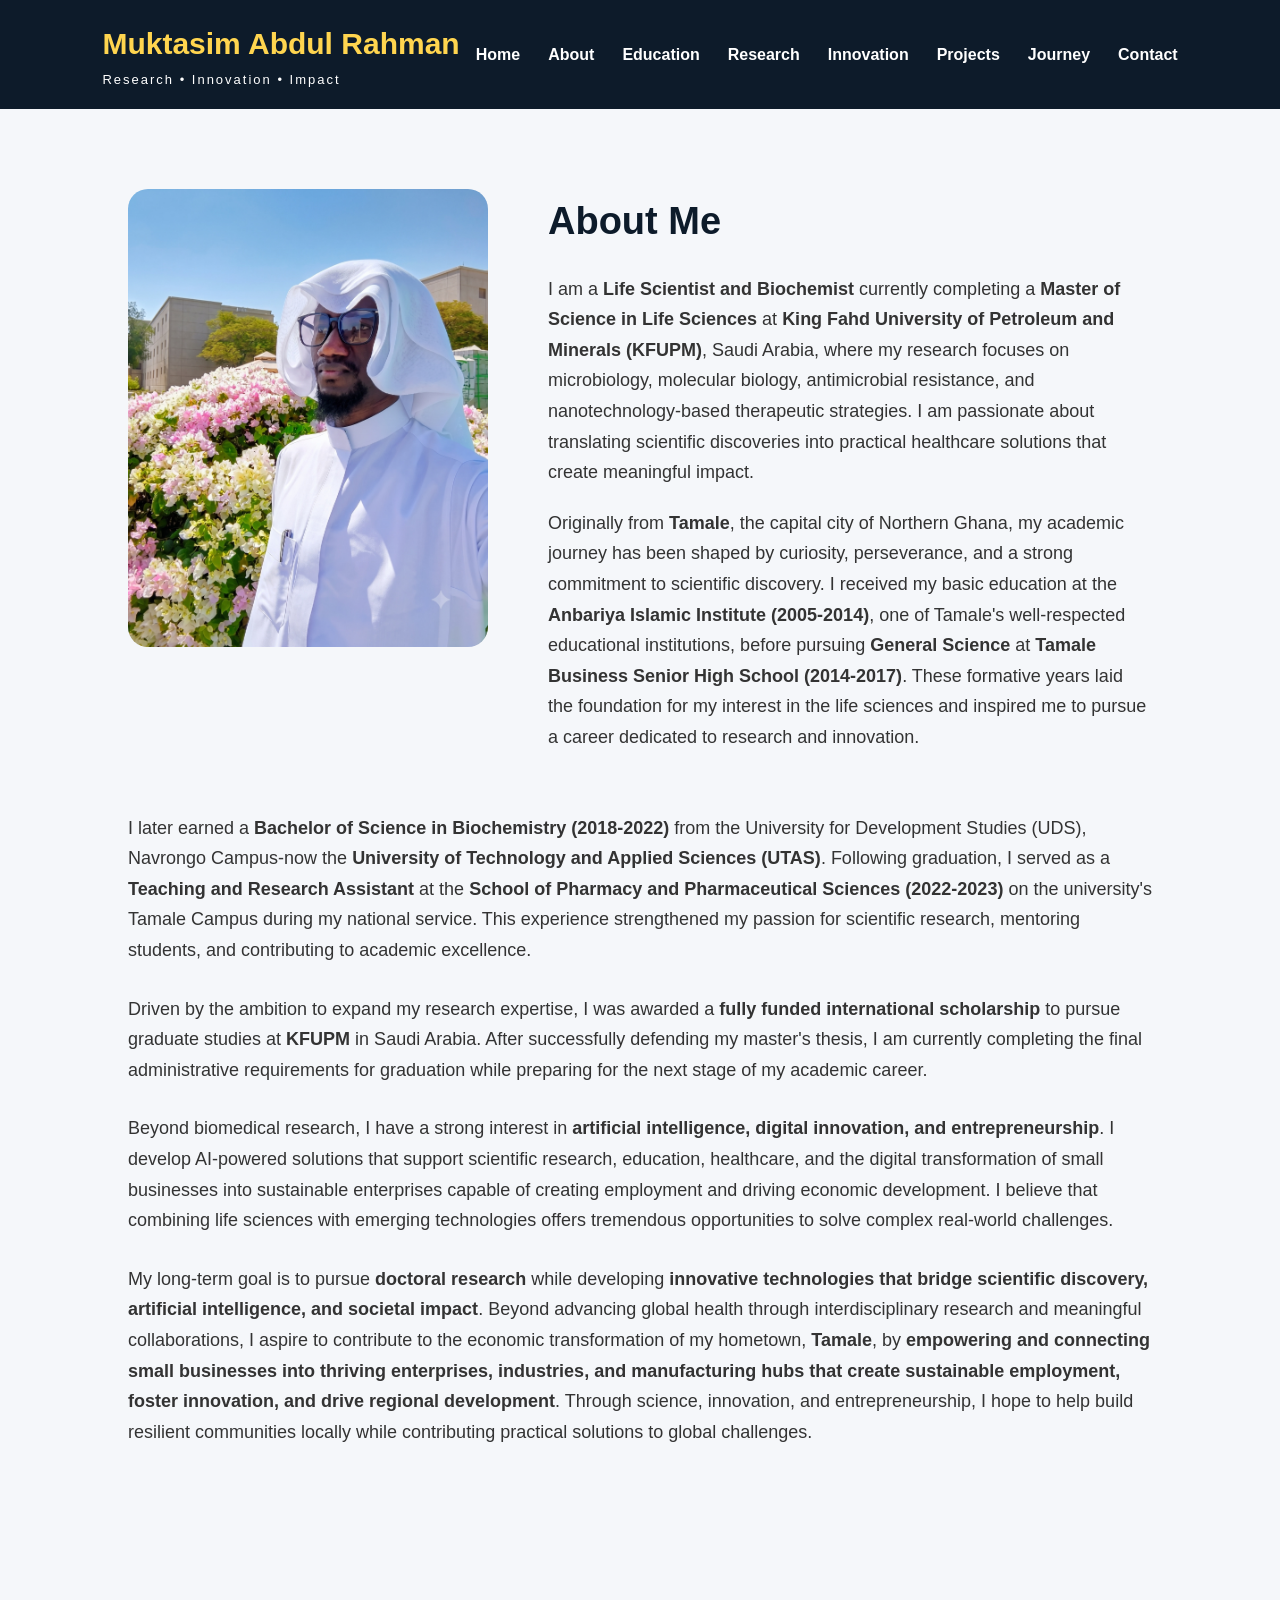
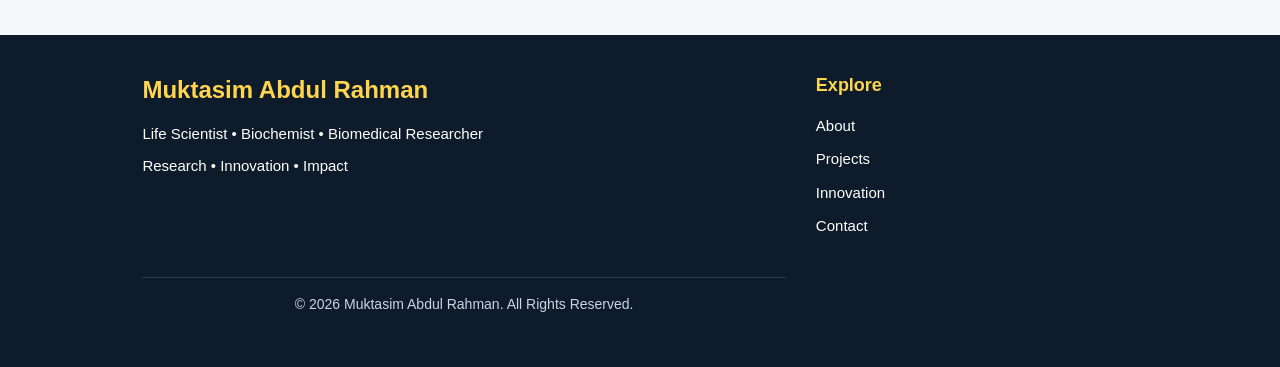
==== about.html @ 6fbb1bb0 "Update About page with biography and improved layout" ====
<!DOCTYPE html>
<html lang="en">
<head>
    <meta charset="UTF-8">
    <meta name="viewport" content="width=device-width, initial-scale=1.0">
    <title>About | Muktasim Abdul Rahman</title>
    <link rel="stylesheet" href="css/style.css">
</head>
<body>
    <header>

    <div class="brand">

        <h1>Muktasim Abdul Rahman</h1>

        <p>Research • Innovation • Impact</p>

    </div>

    <button class="menu-toggle">

        ☰

    </button>

    <nav>

<ul>

<li><a href="index.html">Home</a></li>

<li><a href="about.html">About</a></li>

<li><a href="education.html">Education</a></li>

<li><a href="research.html">Research</a></li>

<li><a href="innovation.html">Innovation</a></li>

<li><a href="projects.html">Projects</a></li>

<li><a href="journey.html">Journey</a></li>

<li><a href="contact.html">Contact</a></li>

</ul>

</nav>
</header>
<main>
    <section id="about" class="about-section">

    <div class="about-top">

        <div class="about-image">
            <img src="images/about.jpg" alt="Muktasim Abdul Rahman">
        </div>

        <div class="about-intro">

            <h2>About Me</h2>

            <p>
                I am a <strong>Life Scientist and Biochemist</strong> currently completing
                a <strong>Master of Science in Life Sciences</strong> at
                <strong>King Fahd University of Petroleum and Minerals (KFUPM)</strong>,
                Saudi Arabia, where my research focuses on microbiology, molecular biology, 
                antimicrobial resistance, and nanotechnology-based therapeutic strategies. I am passionate about translating scientific discoveries into practical healthcare solutions that create meaningful impact.
            </p>

            <p>
               Originally from <strong>Tamale</strong>, the capital city of Northern Ghana, my academic journey 
               has been shaped by curiosity, perseverance, and a strong commitment to 
               scientific discovery. I received my basic education at the <strong>Anbariya Islamic Institute (2005-2014)</strong>, 
               one of Tamale's well-respected educational institutions, before pursuing <strong>General Science</strong> 
               at <strong>Tamale Business Senior High School (2014-2017)</strong>. These formative years 
               laid the foundation for my interest in the life sciences and inspired me to pursue a career dedicated to research and innovation. 
                
            </p>

        </div>
    </div>
    
    <div class="about-content">

            <p>
                I later earned a <strong>Bachelor of Science in Biochemistry (2018-2022)</strong> from the University for Development Studies (UDS), Navrongo Campus-now the 
                <strong>University of Technology and Applied Sciences (UTAS)</strong>. Following graduation, I served as a <strong>Teaching and Research Assistant</strong> at the 
                <strong>School of Pharmacy and Pharmaceutical Sciences (2022-2023)</strong> on the university's Tamale Campus during my national service. 
                This experience strengthened my passion for scientific research, mentoring students, and contributing to academic excellence.
            </p>

            <p>
                Driven by the ambition to expand my research expertise, I was awarded a <strong>fully funded international scholarship</strong> to pursue graduate studies at 
                <strong>KFUPM</strong> in Saudi Arabia. After successfully defending my master's thesis, I am currently completing the 
                final administrative requirements for graduation while preparing for the next stage of my academic career.
             
            </p>
            <p>
                Beyond biomedical research, I have a strong interest in
                <strong>artificial intelligence, digital innovation, and entrepreneurship</strong>.
                I develop AI-powered solutions that support scientific research, education,
                healthcare, and the digital transformation of small businesses into
                sustainable enterprises capable of creating employment and driving economic
                development. I believe that combining life sciences with emerging technologies
                offers tremendous opportunities to solve complex real-world challenges.
            </p>

            <p>
                My long-term goal is to pursue <strong>doctoral research</strong> while developing <strong>innovative
                technologies that bridge scientific discovery, artificial intelligence, and
                societal impact</strong>. Beyond advancing global health through interdisciplinary
                research and meaningful collaborations, I aspire to contribute to the
                economic transformation of my hometown, <strong>Tamale</strong>, by <strong>empowering
                and connecting small businesses into thriving enterprises, industries, and
                manufacturing hubs that create sustainable employment, foster innovation,
                and drive regional development</strong>. Through science, innovation, and
                entrepreneurship, I hope to help build resilient communities locally while
                contributing practical solutions to global challenges.
            </p>

    </div>


</main>

<footer>

<div class="footer-container">

<div class="footer-left">

<h3>Muktasim Abdul Rahman</h3>

<p>

Life Scientist • Biochemist • Biomedical Researcher

</p>

<p>

Research • Innovation • Impact

</p>

</div>

<div class="footer-middle">

    <h4>Explore</h4>

    <a href="about.html">About</a>

    <a href="projects.html">Projects</a>

    <a href="innovation.html">Innovation</a>

    <a href="contact.html">Contact</a>

</div>

<div class="footer-bottom">

<p>

© 2026 Muktasim Abdul Rahman. All Rights Reserved.

</p>

</div>

</footer>

</body>
</html>
---- css/style.css ----
/* ===========================
   RESET
=========================== */

*{
    margin:0;
    padding:0;
    box-sizing:border-box;
}

/* ===========================
   BODY
=========================== */

html{
    scroll-behavior:smooth;
}

body{

    font-family:Arial, Helvetica, sans-serif;

    background:#f5f7fa;

    color:#333;

    line-height:1.7;

}

/* ===================================
HEADER
=================================== */

header{

    position:sticky;

    top:0;

    background:#0d1b2a;

    display:flex;

    justify-content:space-between;

    align-items:center;

    padding:18px 8%;

    z-index:1000;

}

.brand h1{

    color:#FFD54F;

    font-size:30px;

}

.brand p{

    color:white;

    font-size:13px;

    letter-spacing:2px;

}

nav ul{

    display:flex;

    list-style:none;

    gap:28px;

}

nav a{

    color:white;

    text-decoration:none;

    font-weight:600;

    transition:.3s;

}

nav a:hover{

    color:#FFD54F;

}

.menu-toggle{

    display:none;

}

/* ===========================
   GENERAL SECTIONS
=========================== */

section{

    padding:80px 10%;

}

section h2{

    color:#0d1b2a;

    font-size:38px;

    margin-bottom:20px;

}

section p{

    margin-bottom:20px;

    font-size:18px;

}


/* ===========================
   HIGHLIGHTS
=========================== */

#highlights{

    background:white;

    text-align:center;

}

#highlights h2{

    margin-bottom:50px;

}

.highlight-container{

    display:grid;

    grid-template-columns:repeat(auto-fit,minmax(250px,1fr));

    gap:30px;

}

.card{

    background:white;

    padding:35px;

    border-radius:15px;

    box-shadow:0 10px 25px rgba(0,0,0,.08);

    transition:.3s;

}

.card:hover{

    transform:translateY(-10px);

}

.card h3{

    color:#0d1b2a;

    margin-bottom:20px;

}

.card p{

    font-size:16px;

    color:#555;

}
.hero {
    background:
        radial-gradient(circle at top left,
        rgba(25,118,210,0.08) 0%,
        transparent 45%),
        radial-gradient(circle at bottom right,
        rgba(255,193,7,0.05) 0%,
        transparent 35%),
        linear-gradient(
            135deg,
            #f8fafc 0%,
            #f3f6fb 50%,
            #eef3f9 100%
        );
}
/* ===========================
   SECTION TITLE
=========================== */

.section-title{

    text-align:center;

    margin-bottom:60px;

}

.section-title h2{

    font-size:42px;

    color:#0d1b2a;

}

.section-title p{

    max-width:700px;

    margin:20px auto;

    color:#666;

    font-size:18px;

}

/* ===========================
   EDUCATION TIMELINE
=========================== */

.timeline{

    position:relative;

    max-width:1000px;

    margin:auto;

}

.timeline::before{

    content:"";

    position:absolute;

    left:180px;

    width:4px;

    background:#d4af37;

    top:0;

    bottom:0;

}

.timeline-item{

    display:flex;

    margin-bottom:60px;

}

.timeline-year{

    width:170px;

    font-weight:bold;

    color:#0d1b2a;

    font-size:20px;

    text-align:right;

    padding-right:30px;

}

.timeline-content{

    background:white;

    padding:30px;

    border-radius:15px;

    box-shadow:0 10px 25px rgba(0,0,0,.08);

    flex:1;

}

.timeline-content h3{

    color:#0d1b2a;

    margin-bottom:10px;

}

.timeline-content h4{

    color:#d4af37;

    margin-bottom:20px;

}
/* ===========================
   RESEARCH
=========================== */

#research{

    background:#f8f9fb;

}

.research-grid{

    display:grid;

    grid-template-columns:repeat(auto-fit,minmax(320px,1fr));

    gap:30px;

}

.research-card{

    background:white;

    padding:35px;

    border-radius:15px;

    box-shadow:0 10px 25px rgba(0,0,0,.08);

    transition:.3s;

}

.research-card:hover{

    transform:translateY(-8px);

}

.research-card h3{

    color:#0d1b2a;

    margin-bottom:15px;

}

.research-card h4{

    color:#d4af37;

    margin-bottom:20px;

}

.research-card ul{

    margin-left:20px;

}

.research-card li{

    margin-bottom:10px;

}
/* ===========================
   INNOVATION
=========================== */

#innovation{

    background:white;

}

/* ===========================
   Innovation & Technology Cards
=========================== */

.innovation-grid{
    display:grid;
    grid-template-columns:repeat(auto-fit,minmax(500px,1fr));
    gap:35px;
    margin-top:40px;
}

/* Card */

.innovation-card{
    background:#fff;
    border-radius:22px;
    overflow:hidden;
    box-shadow:0 18px 45px rgba(0,0,0,.08);
    transition:.35s ease;
    display:flex;
    flex-direction:column;
}

.innovation-card:hover{
    transform:translateY(-8px);
    box-shadow:0 25px 60px rgba(0,0,0,.15);
}

/* Image */

.innovation-card img{
    width:100%;
    height:320px;
    object-fit:cover;
    object-position:center;
    display:block;
}

/* Card Body */

.innovation-content{
    padding:30px;
    flex:1;
}

/* Title */

.innovation-content h3{
    font-size:2rem;
    font-weight:700;
    color:#0d2340;
    margin-bottom:18px;
    line-height:1.25;
}

/* Description */

.innovation-content p{
    font-size:1.2rem;
    line-height:1.8;
    color:#5d6b82;
    margin-bottom:0;
}

/* Remove any text overlay from images */

.image-overlay{
    display:none;
}

/* Mobile */

@media (max-width:768px){

    .innovation-grid{
        grid-template-columns:1fr;
    }

    .innovation-card img{
        height:240px;
    }

    .innovation-content{
        padding:24px;
    }

    .innovation-content h3{
        font-size:1.6rem;
    }

    .innovation-content p{
        font-size:1.05rem;
    }

}
.about-top{
    display:flex;
    align-items:flex-start;
    gap:60px;
    margin-bottom:40px;
}

.about-image{
    flex:0 0 360px;
}

.about-image img{
    width:100%;
    border-radius:20px;
}

.about-intro{
    flex:1;
}

.about-top{
    display:flex;
    gap:60px;
    align-items:flex-start;
    margin-bottom:40px;
}

.about-image{
    flex:0 0 360px;
}

.about-image img{
    width:100%;
    border-radius:20px;
    display:block;
}

.about-intro{
    flex:1;
}

.about-content{
    width:100%;
}

.about-content p{
    margin-bottom:28px;
}
.education{

    padding:100px 8%;
    background:#f8fafc;

}

.section-title{

    text-align:center;
    margin-bottom:60px;

}

.section-title h2{

    font-size:48px;
    margin-bottom:20px;
    color:#0f172a;

}

.section-title p{

    font-size:20px;
    color:#64748b;
    max-width:700px;
    margin:auto;
    line-height:1.8;

}

.edu-card{

    display:grid;
    grid-template-columns:40% 60%;

    background:#fff;

    margin-bottom:50px;

    border-radius:18px;

    overflow:hidden;

    box-shadow:0 15px 35px rgba(0,0,0,.12);

    transition:.35s;

}

.edu-card:hover{

    transform:translateY(-8px);

}

.edu-image{

    overflow:hidden;

}

.edu-image img{

    width:100%;
    height:100%;
    object-fit:cover;
    display:block;

}

.edu-content{

    padding:45px;

}

.edu-year{

    display:inline-block;

    background:#FFD54F;

    color:#000;

    padding:8px 18px;

    border-radius:30px;

    font-weight:600;

    margin-bottom:20px;

}

.edu-content h3{

    font-size:32px;

    margin-bottom:12px;

    color:#0f172a;

}

.edu-content h4{

    color:#D4A017;

    margin-bottom:25px;

    font-size:22px;

}

.edu-content p{

    font-size:18px;

    line-height:1.8;

    color:#475569;

}

@media(max-width:900px){

.edu-card{

grid-template-columns:1fr;

}

.edu-image{

height:280px;

}

.edu-content{

padding:30px;

}

.section-title h2{

font-size:38px;

}

.edu-content h3{

font-size:26px;

}

}
/* ===================================
   RESEARCH IMAGE SLIDER
===================================*/

.research-slider{
    position: relative;
    max-width: 900px;
    width: 100%;
    margin: 40px auto 60px;
    border-radius: 20px;
    overflow: hidden;
    box-shadow: 0 15px 35px rgba(0,0,0,.15);
    background: #fff;
}

.slides{

    display:none;

    width:100%;

}

.slides.active{

    display:block;

}

.slides img{
    width:100%;
    height:500px;
    object-fit:contain;
    display:block;
    background:#f8f9fb;
}

.slides img:hover{

    transform:scale(1.02);

}

.fade{

    animation:fadeEffect 1s;

}

@keyframes fadeEffect{

    from{

        opacity:.3;

    }

    to{

        opacity:1;

    }

}

.prev,
.next{

    position:absolute;

    top:50%;

    transform:translateY(-50%);

    font-size:28px;

    font-weight:bold;

    padding:14px;

    cursor:pointer;

    color:white;

    background:rgba(0,0,0,.45);

    user-select:none;

    transition:.3s;

}

.prev{

    left:15px;

}

.next{

    right:15px;

}

.prev:hover,
.next:hover{

    background:#d4af37;

}

.slider-dots{

    position:absolute;

    bottom:18px;

    width:100%;

    text-align:center;

}

.dot{

    display:inline-block;

    width:12px;

    height:12px;

    margin:0 5px;

    border-radius:50%;

    background:#ddd;

    cursor:pointer;

}

.dot.active{

    background:#d4af37;

}

@media(max-width:768px){

.slides img{

height:320px;

}

}
/*====================================
            GALLERY
====================================*/

#gallery{

    background:#f8fafc;

}

.gallery-category{

    margin-top:70px;

}

.gallery-category h3{

    font-size:32px;

    color:#0f172a;

    margin-bottom:30px;

    padding-left:5px;

}

.gallery-grid{

    display:grid;

    grid-template-columns:repeat(auto-fit,minmax(320px,1fr));

    gap:30px;

}

.gallery-card{

    background:#fff;

    border-radius:18px;

    overflow:hidden;

    box-shadow:0 15px 35px rgba(0,0,0,.10);

    transition:.35s;

}

.gallery-card:hover{

    transform:translateY(-8px);

}

.gallery-card img{

    width:100%;

    height:260px;

    object-fit:cover;

    display:block;

    transition:.5s;

}

.gallery-card:hover img{

    transform:scale(1.05);

}

.gallery-content{

    padding:25px;

}

.gallery-content h4{

    color:#0f172a;

    margin-bottom:15px;

    font-size:22px;

}

.gallery-content p{

    color:#64748b;

    font-size:16px;

    line-height:1.8;

}

@media(max-width:768px){

.gallery-category h3{

    font-size:26px;

}

.gallery-card img{

    height:220px;

}
}

/*====================================
            CONTACT
====================================*/

#contact{

    background:#ffffff;

}

.contact-container{

    display:grid;

    grid-template-columns:repeat(auto-fit,minmax(420px,1fr));

    gap:40px;

    margin-top:50px;

}

.contact-card{

    background:#f8fafc;

    padding:40px;

    border-radius:18px;

    box-shadow:0 12px 30px rgba(0,0,0,.08);

}

.contact-card h3{

    color:#0f172a;

    margin-bottom:30px;

    font-size:28px;

}

.contact-item{

    display:flex;

    gap:18px;

    margin-bottom:30px;

}

.contact-item span{

    font-size:28px;

}

.contact-item strong{

    color:#0f172a;

}

.contact-item p{

    margin-top:6px;

    color:#64748b;

}

.contact-item a{

    color:#0d1b2a;

    text-decoration:none;

}

.contact-link{

    display:block;

    padding:16px 20px;

    margin-bottom:18px;

    background:white;

    border-radius:12px;

    text-decoration:none;

    color:#0d1b2a;

    font-weight:600;

    transition:.3s;

    border-left:5px solid #d4af37;

}

.contact-link:hover{

    background:#d4af37;

    color:white;

    transform:translateX(8px);

}
/*====================================
            FOOTER
====================================*/

footer{

    background:#0d1b2a;

    color:white;

    margin-top:80px;

}

.footer-container{

    max-width:1200px;

    margin:auto;

    padding:35px 8%;

    display:grid;

    grid-template-columns:2fr 1fr;

    gap:30px;

    align-items:start;

}

.footer-left h3{

    color:#FFD54F;

    margin-bottom:10px;

    font-size:24px;

}

.footer-left p{

    margin-bottom:6px;

    font-size:15px;

}

.footer-middle h4{

    color:#FFD54F;

    margin-bottom:12px;

    font-size:18px;

}

.footer-middle a{

    display:block;

    margin-bottom:8px;

    color:white;

    text-decoration:none;

    font-size:15px;

    transition:.3s;

}

.footer-middle a:hover{

    color:#FFD54F;

}

.footer-bottom{

    text-align:center;

    border-top:1px solid rgba(255,255,255,.15);

    padding:15px;

    color:#cbd5e1;

    font-size:14px;

}
/* HERO */

.hero{
    display:flex;
    align-items:center;
    min-height:calc(100vh - 90px);   /* Navbar height */
    width:100%;
}

/* LEFT SIDE */
.hero-image{
    flex:0 0 40%;
    height:calc(100vh - 90px);
    overflow:hidden;
    display:flex;
    align-items:flex-end;
    justify-content:center;
}

.hero-image img{
    height:100%;
    width:auto;
    display:block;
}

/* RIGHT SIDE */
.hero-content h1{
    font-size:4rem;      /* was 5rem */
    line-height:1.05;
    margin-bottom:18px;
    font-weight:800;
}

.hero-content h2{
    font-size:2rem;      /* was 2.5rem */
    margin-bottom:18px;
    color:#3d63b8;
}

.hero-content h3{
    font-size:1.35rem;   /* was 2rem */
    line-height:1.5;
    margin-bottom:30px;
    font-weight:600;
}

.tagline{
    font-size:2.2rem;    /* was 3rem */
    line-height:1.35;
    margin-bottom:28px;
    font-weight:600;
}

.intro{
    font-size:1.2rem;    /* was 1.6rem */
    line-height:1.8;
    margin-bottom:35px;
}

/* BUTTONS */

.buttons{
    display:flex;
    flex-wrap:nowrap;
    gap:12px;
    margin-top:10px;
}

.buttons a{
    padding:10px 18px;
    font-size:0.95rem;
    white-space:nowrap;
}

/* MOBILE */

@media(max-width:992px){

.hero{

    flex-direction:column;

    height:auto;

}

.hero-image{

    width:100%;

    height:500px;

}

.hero-content{

    width:100%;

    padding:50px 30px;

}

.hero-content h1{

    font-size:42px;

}

.hero-content h2{

    font-size:24px;

}

.hero-content h3{

    font-size:18px;

}

.tagline{

    font-size:22px;

}

.intro{

    font-size:18px;

}

}
/* ===============================
MOBILE NAVIGATION
=============================== */

@media(max-width:900px){

header{

    flex-wrap:wrap;

}

.menu-toggle{

    display:block;

    background:none;

    border:none;

    color:white;

    font-size:34px;

    cursor:pointer;

}

nav{

    display:none;

    width:100%;

}

nav.active{

    display:block;

}

nav ul{

    flex-direction:column;

    gap:18px;

    margin-top:25px;

    text-align:center;

}


    /* HERO */

    .hero{
    padding:40px 20px;
}
    .hero-content{

    display:flex;

    justify-content:space-between;

    align-items:center;

    gap:80px;
}

    .hero-content{

    display:flex;

    flex-direction:column;

    justify-content:center;

    align-items:center;

    text-align:center;

    gap:30px;

}

    .hero-image{

        order:-1;
    }

    .hero-image img{

        width:240px;

        margin-bottom:25px;

    }

    .hero-text h2{

        font-size:36px;

    }

    .hero-content h3{

        font-size:22px;

    }

    .hero-content h4{

        font-size:18px;

    }

    .hero-content p{

        font-size:16px;

    }

    /* BUTTONS */

    .hero-buttons{

        display:flex;

        flex-direction:column;

        align-items:center;

        gap:15px;

    }

    .btn{

        width:100%;

        max-width:280px;

        text-align:center;

    }

    /* SECTIONS */

    section{

        padding:60px 20px;

    }

    /* TIMELINE */

    .timeline::before{

        display:none;

    }

    .timeline-item{

        flex-direction:column;

    }

    .timeline-year{

        width:100%;

        text-align:left;

        padding:0;

        margin-bottom:15px;

    }

    /* CARDS */

    .highlight-container,

    .research-grid,

    .innovation-grid,

    .gallery-grid,

    .stats-container{

        grid-template-columns:1fr;

    }

    /* IMAGES */

    img{

        max-width:100%;

        height:auto;

    }

}
@media (max-width:900px){

    .about-top{
        flex-direction:column;
    }

    .about-image{
        width:100%;
        max-width:350px;
        margin:auto;
    }

}
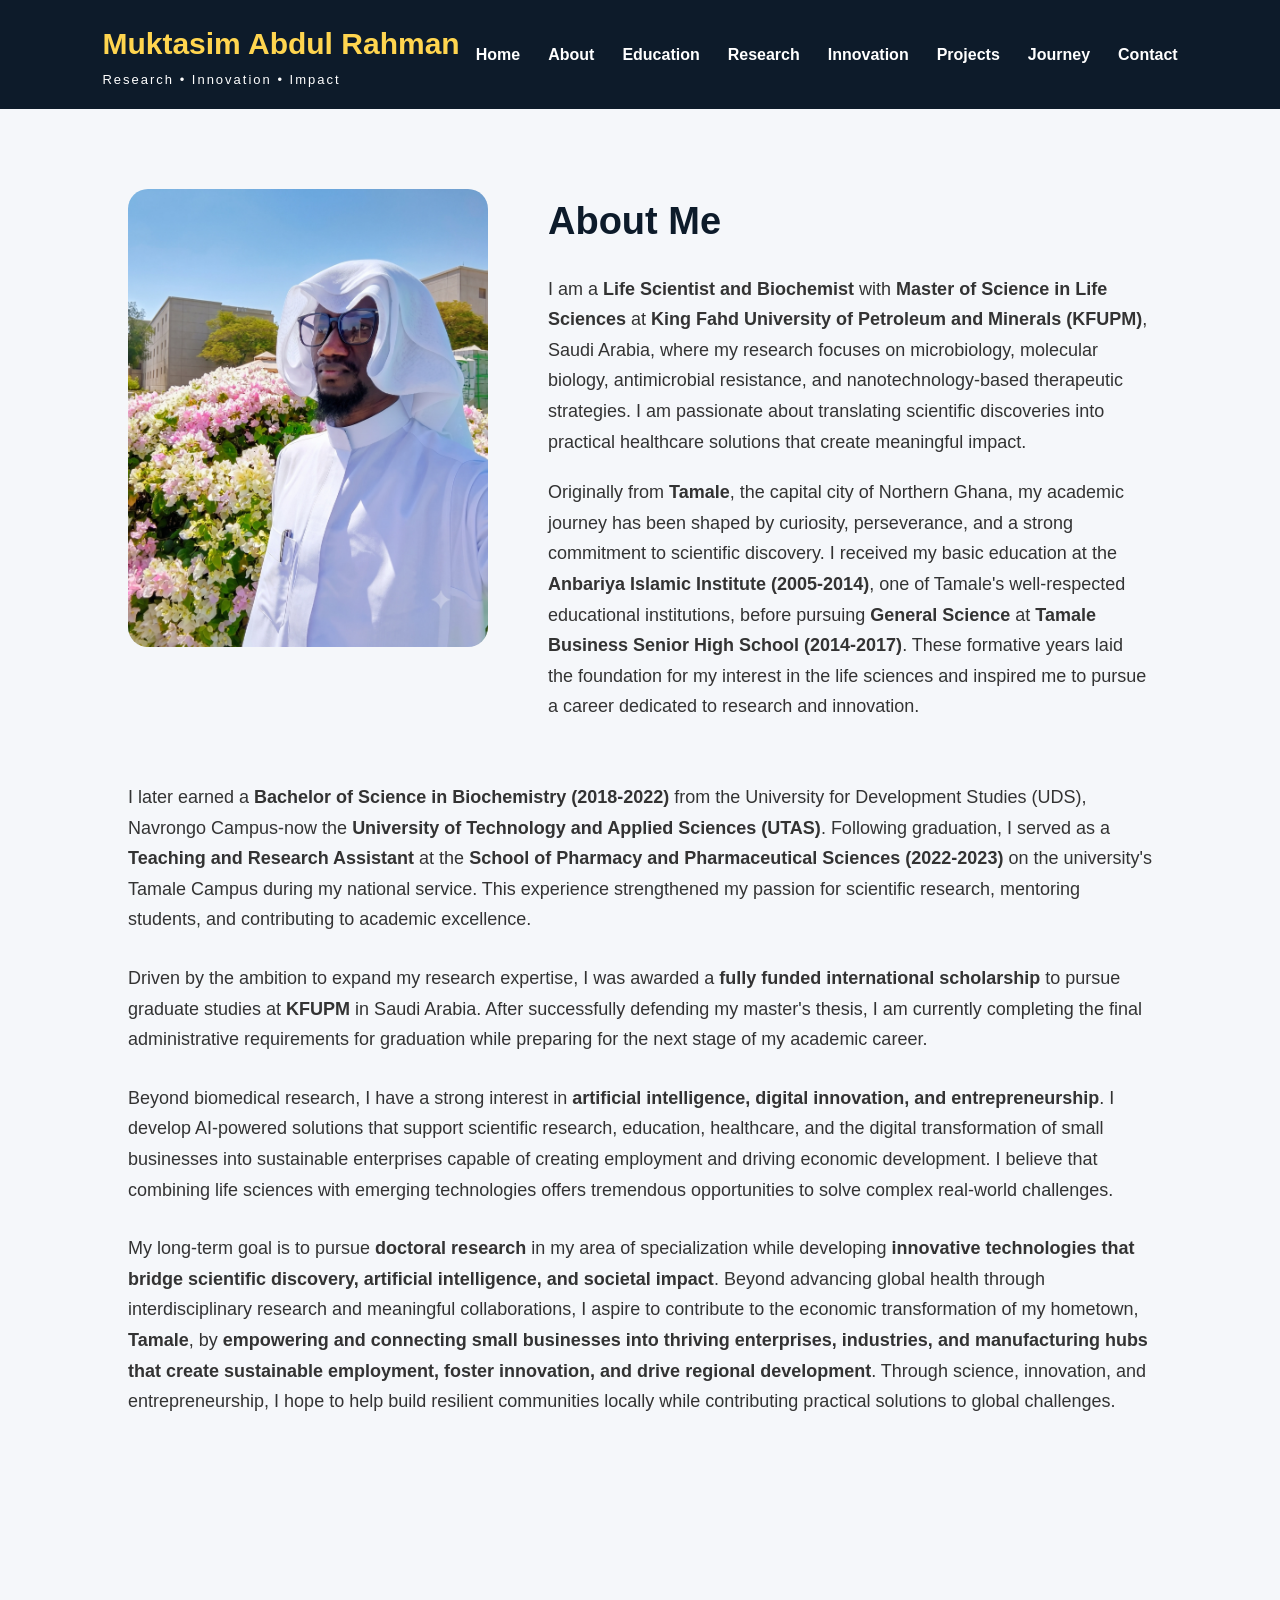
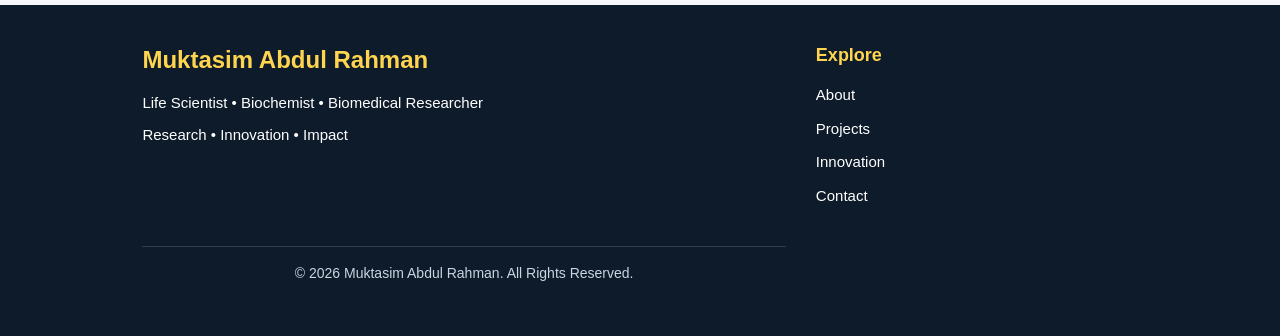
==== commit b3ce5dda: "update information in education, about and project." ====
--- a/about.html
+++ b/about.html
@@ -61,8 +61,8 @@
             <h2>About Me</h2>
 
             <p>
-                I am a <strong>Life Scientist and Biochemist</strong> currently completing
-                a <strong>Master of Science in Life Sciences</strong> at
+                I am a <strong>Life Scientist and Biochemist</strong> with
+             <strong>Master of Science in Life Sciences</strong> at
                 <strong>King Fahd University of Petroleum and Minerals (KFUPM)</strong>,
                 Saudi Arabia, where my research focuses on microbiology, molecular biology, 
                 antimicrobial resistance, and nanotechnology-based therapeutic strategies. I am passionate about translating scientific discoveries into practical healthcare solutions that create meaningful impact.
@@ -107,7 +107,7 @@
             </p>
 
             <p>
-                My long-term goal is to pursue <strong>doctoral research</strong> while developing <strong>innovative
+                My long-term goal is to pursue <strong>doctoral research</strong> in my area of specialization while developing <strong>innovative
                 technologies that bridge scientific discovery, artificial intelligence, and
                 societal impact</strong>. Beyond advancing global health through interdisciplinary
                 research and meaningful collaborations, I aspire to contribute to the
@@ -171,6 +171,6 @@
 </div>
 
 </footer>
-
+<script src="js/navigation.js"></script>
 </body>
 </html>
